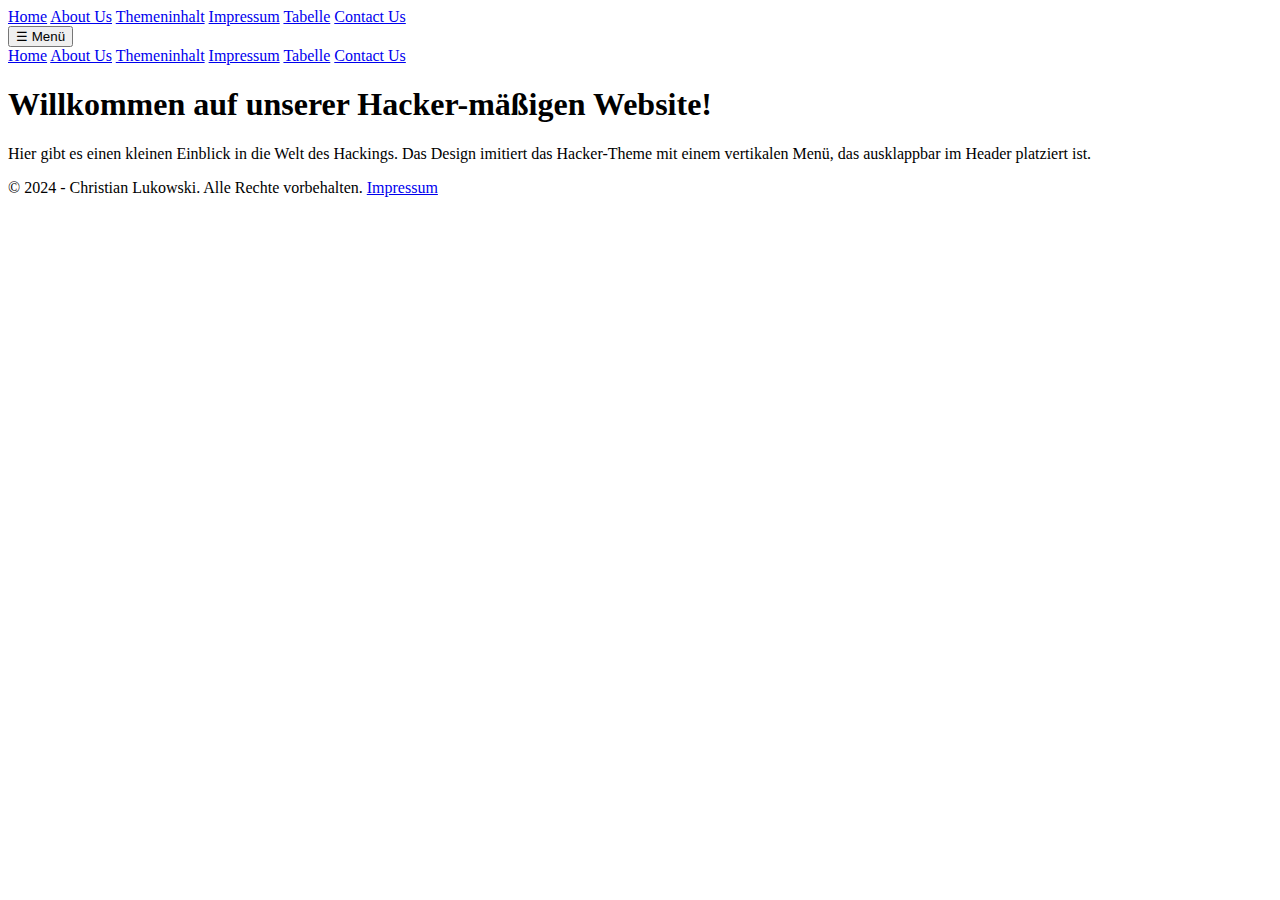
==== index.html @ 420d92fd "dd" ====
<!DOCTYPE html>
<html lang="de">
<head>
    <meta charset="UTF-8">
    <meta name="viewport" content="width=device-width, initial-scale=1.0">
    <link rel="stylesheet" href="assets/css/style.css">
    <title>Home - Hacker Themed Website</title>
</head>
<body>
    <header>
        <nav class="horizontal-menu">
            <a href="index.html">Home</a>
            <a href="pages/about.html">About Us</a>
            <a href="pages/content.html">Themeninhalt</a>
            <a href="pages/impressum.html">Impressum</a>
            <a href="pages/table.html">Tabelle</a>
            <a href="pages/contact.html">Contact Us</a>
        </nav>
        <div id="vertical-menu">
            <button id="menu-toggle">☰ Menü</button>
            <nav class="vertical-menu">
                <a href="index.html">Home</a>
                <a href="pages/about.html">About Us</a>
                <a href="pages/content.html">Themeninhalt</a>
                <a href="pages/impressum.html">Impressum</a>
                <a href="pages/table.html">Tabelle</a>
                <a href="pages/contact.html">Contact Us</a>
            </nav>
        </div>
    </header>
    <main>
        <section class="hero">
            <h1>Willkommen auf unserer Hacker-mäßigen Website!</h1>
            <p>Hier gibt es einen kleinen Einblick in die Welt des Hackings. Das Design imitiert das Hacker-Theme mit einem vertikalen Menü, das ausklappbar im Header platziert ist.</p>
        </section>
    </main>
    <footer>
        <p>&copy; 2024 - Christian Lukowski. Alle Rechte vorbehalten. <a href="pages/impressum.html">Impressum</a></p>
    </footer>
    <script src="assets/js/script.js" defer></script>
</body>
</html>
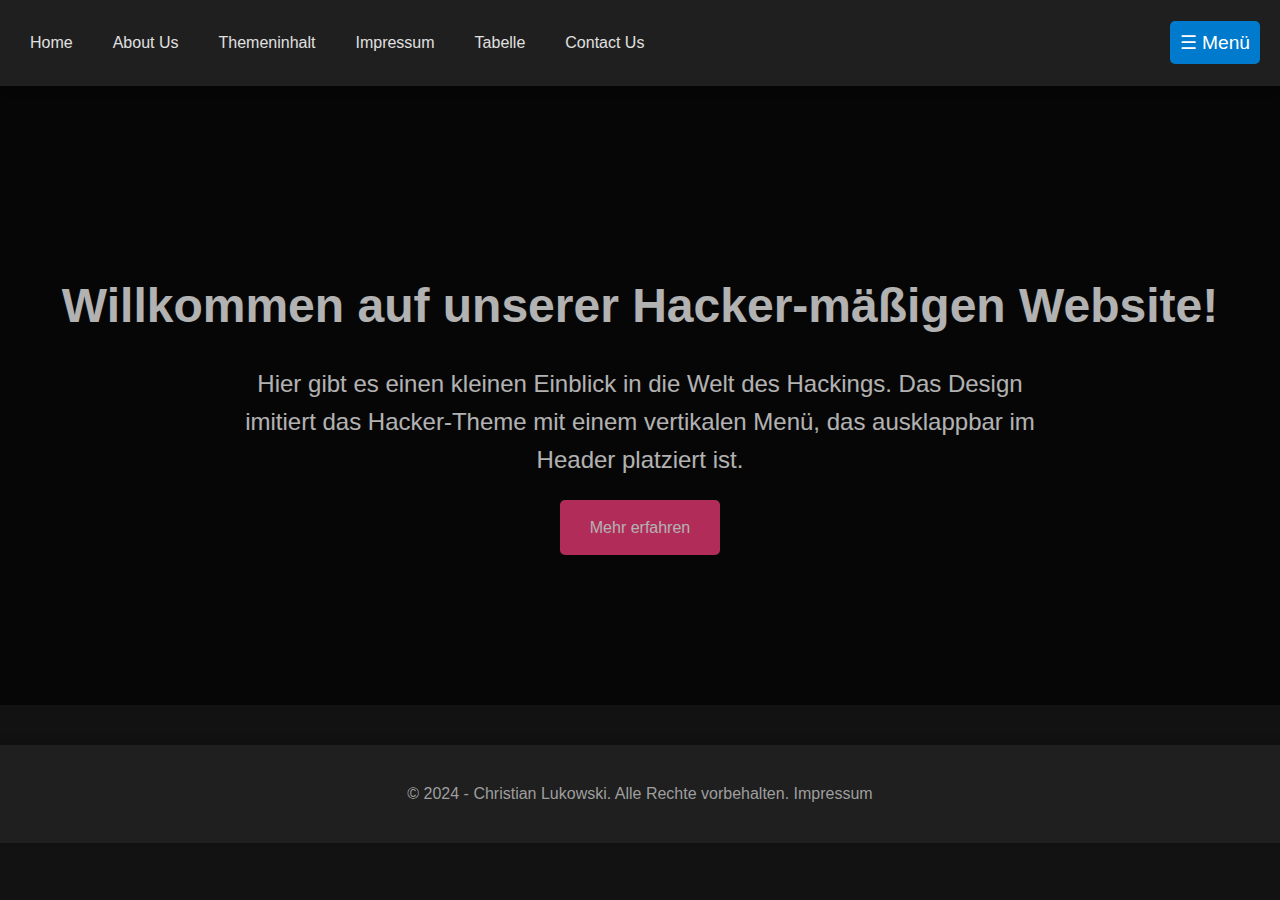
==== commit 8409b320: "ss" ====
--- a/index.html
+++ b/index.html
@@ -32,6 +32,7 @@
         <section class="hero">
             <h1>Willkommen auf unserer Hacker-mäßigen Website!</h1>
             <p>Hier gibt es einen kleinen Einblick in die Welt des Hackings. Das Design imitiert das Hacker-Theme mit einem vertikalen Menü, das ausklappbar im Header platziert ist.</p>
+            <a href="#" class="cta-button">Mehr erfahren</a>
         </section>
     </main>
     <footer>
--- a/assets/css/style.css
+++ b/assets/css/style.css
@@ -0,0 +1,164 @@
+body {
+  font-family: 'Roboto', Arial, sans-serif;
+  background-color: #121212;
+  color: #e0e0e0;
+  margin: 0;
+  padding: 0;
+  line-height: 1.6;
+}
+
+header {
+  background-color: #1f1f1f;
+  padding: 20px;
+  display: flex;
+  justify-content: space-between;
+  align-items: center;
+  box-shadow: 0 4px 8px rgba(0, 0, 0, 0.2);
+  position: sticky;
+  top: 0;
+  z-index: 1000;
+}
+
+.horizontal-menu {
+  display: flex;
+  gap: 20px;
+}
+
+.horizontal-menu a {
+  color: #e0e0e0;
+  text-decoration: none;
+  padding: 10px;
+  transition: background-color 0.3s, color 0.3s;
+  border-radius: 5px;
+}
+
+.horizontal-menu a:hover {
+  background-color: #ff4081;
+  color: #ffffff;
+}
+
+#menu-toggle {
+  background-color: #007acc;
+  color: #ffffff;
+  border: none;
+  padding: 10px;
+  font-size: 1.2em;
+  cursor: pointer;
+  transition: background-color 0.3s;
+  border-radius: 5px;
+}
+
+#menu-toggle:hover {
+  background-color: #005f99;
+}
+
+.vertical-menu {
+  display: none;
+  flex-direction: column;
+  background-color: #1f1f1f;
+  position: absolute;
+  top: 60px;
+  left: 20px;
+  box-shadow: 0 4px 8px rgba(0, 0, 0, 0.2);
+  border-radius: 5px;
+}
+
+.vertical-menu a {
+  color: #e0e0e0;
+  text-decoration: none;
+  padding: 15px;
+  border-top: 1px solid #333;
+}
+
+.vertical-menu a:hover {
+  background-color: #ff4081;
+}
+
+.hero {
+  text-align: center;
+  padding: 150px 20px;
+  background: linear-gradient(rgba(0, 0, 0, 0.5), rgba(0, 0, 0, 0.5)), url('../images/hacking.jpg') no-repeat center center/cover;
+  color: #ffffff;
+  position: relative;
+}
+
+.hero::after {
+  content: '';
+  position: absolute;
+  top: 0;
+  left: 0;
+  width: 100%;
+  height: 100%;
+  background: rgba(0, 0, 0, 0.3);
+  pointer-events: none;
+}
+
+.hero h1 {
+  font-size: 3em;
+  margin-bottom: 20px;
+  animation: fadeIn 2s ease-in-out;
+}
+
+.hero p {
+  font-size: 1.5em;
+  max-width: 800px;
+  margin: 0 auto 20px auto;
+  animation: fadeIn 3s ease-in-out;
+}
+
+.cta-button {
+  display: inline-block;
+  padding: 15px 30px;
+  background-color: #ff4081;
+  color: #ffffff;
+  text-decoration: none;
+  border-radius: 5px;
+  transition: background-color 0.3s, transform 0.3s;
+  animation: fadeIn 4s ease-in-out;
+}
+
+.cta-button:hover {
+  background-color: #e91e63;
+  transform: scale(1.05);
+}
+
+footer {
+  background-color: #1f1f1f;
+  padding: 20px;
+  text-align: center;
+  margin-top: 40px;
+  color: #9e9e9e;
+  box-shadow: 0 -4px 8px rgba(0, 0, 0, 0.2);
+}
+
+footer a {
+  color: #9e9e9e;
+  text-decoration: none;
+  transition: color 0.3s;
+}
+
+footer a:hover {
+  color: #ffffff;
+}
+
+@keyframes fadeIn {
+  from { opacity: 0; }
+  to { opacity: 1; }
+}
+```
+
+### assets/js/script.js
+```javascript
+document.getElementById('menu-toggle').addEventListener('click', function() {
+  const verticalMenu = document.querySelector('.vertical-menu');
+  verticalMenu.style.display = (verticalMenu.style.display === 'block') ? 'none' : 'block';
+});
+
+document.addEventListener('click', function(event) {
+  const target = event.target;
+  const verticalMenu = document.querySelector('.vertical-menu');
+  const menuToggle = document.getElementById('menu-toggle');
+  if (verticalMenu.style.display === 'block' && target !== verticalMenu && target !== menuToggle) {
+      verticalMenu.style.display = 'none';
+  }
+});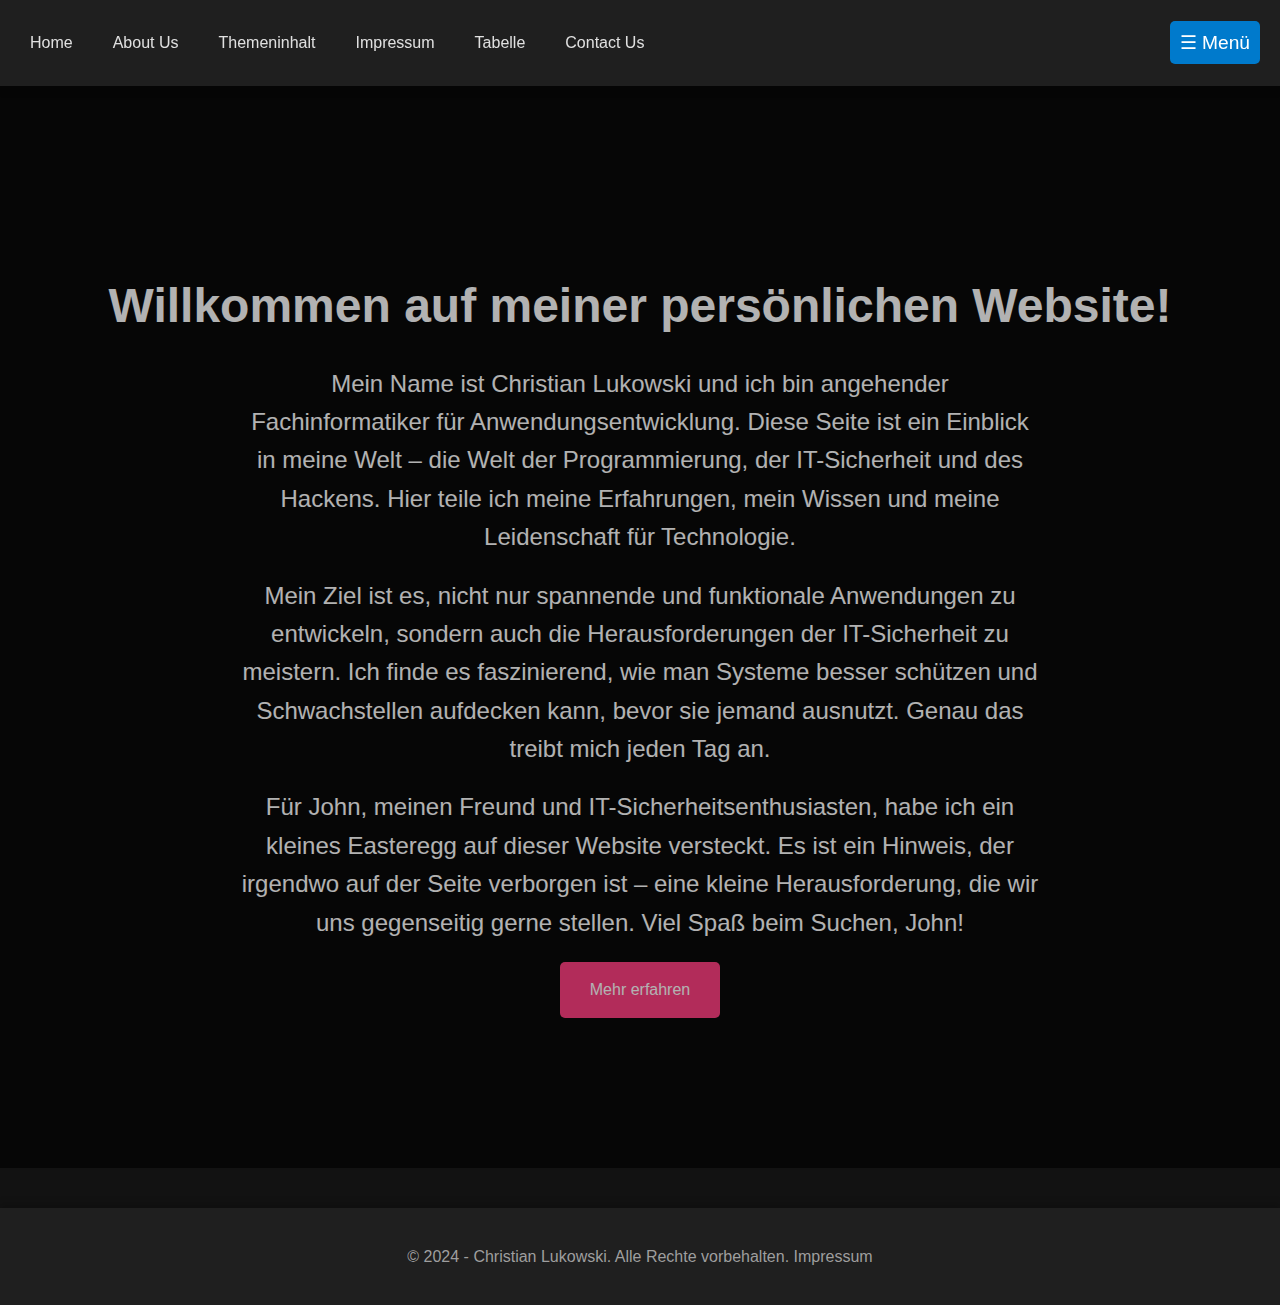
==== commit 512df59d: "ssa" ====
--- a/index.html
+++ b/index.html
@@ -4,7 +4,7 @@
     <meta charset="UTF-8">
     <meta name="viewport" content="width=device-width, initial-scale=1.0">
     <link rel="stylesheet" href="assets/css/style.css">
-    <title>Home - Hacker Themed Website</title>
+    <title>Home - Christian Lukowski</title>
 </head>
 <body>
     <header>
@@ -30,9 +30,14 @@
     </header>
     <main>
         <section class="hero">
-            <h1>Willkommen auf unserer Hacker-mäßigen Website!</h1>
-            <p>Hier gibt es einen kleinen Einblick in die Welt des Hackings. Das Design imitiert das Hacker-Theme mit einem vertikalen Menü, das ausklappbar im Header platziert ist.</p>
+            <h1>Willkommen auf meiner persönlichen Website!</h1>
+            <p>Mein Name ist Christian Lukowski und ich bin angehender Fachinformatiker für Anwendungsentwicklung. Diese Seite ist ein Einblick in meine Welt – die Welt der Programmierung, der IT-Sicherheit und des Hackens. Hier teile ich meine Erfahrungen, mein Wissen und meine Leidenschaft für Technologie.</p>
+            <p>Mein Ziel ist es, nicht nur spannende und funktionale Anwendungen zu entwickeln, sondern auch die Herausforderungen der IT-Sicherheit zu meistern. Ich finde es faszinierend, wie man Systeme besser schützen und Schwachstellen aufdecken kann, bevor sie jemand ausnutzt. Genau das treibt mich jeden Tag an.</p>
+            <p>Für John, meinen Freund und IT-Sicherheitsenthusiasten, habe ich ein kleines Easteregg auf dieser Website versteckt. Es ist ein Hinweis, der irgendwo auf der Seite verborgen ist – eine kleine Herausforderung, die wir uns gegenseitig gerne stellen. Viel Spaß beim Suchen, John!</p>
             <a href="#" class="cta-button">Mehr erfahren</a>
+        </section>
+        <section class="easteregg" style="display:none;">
+            <p>Hey John, du hast das Easteregg gefunden! Sicherheit ist der Schlüssel, bleib neugierig und lass uns weiterhin die Welt der IT gemeinsam entdecken!</p>
         </section>
     </main>
     <footer>
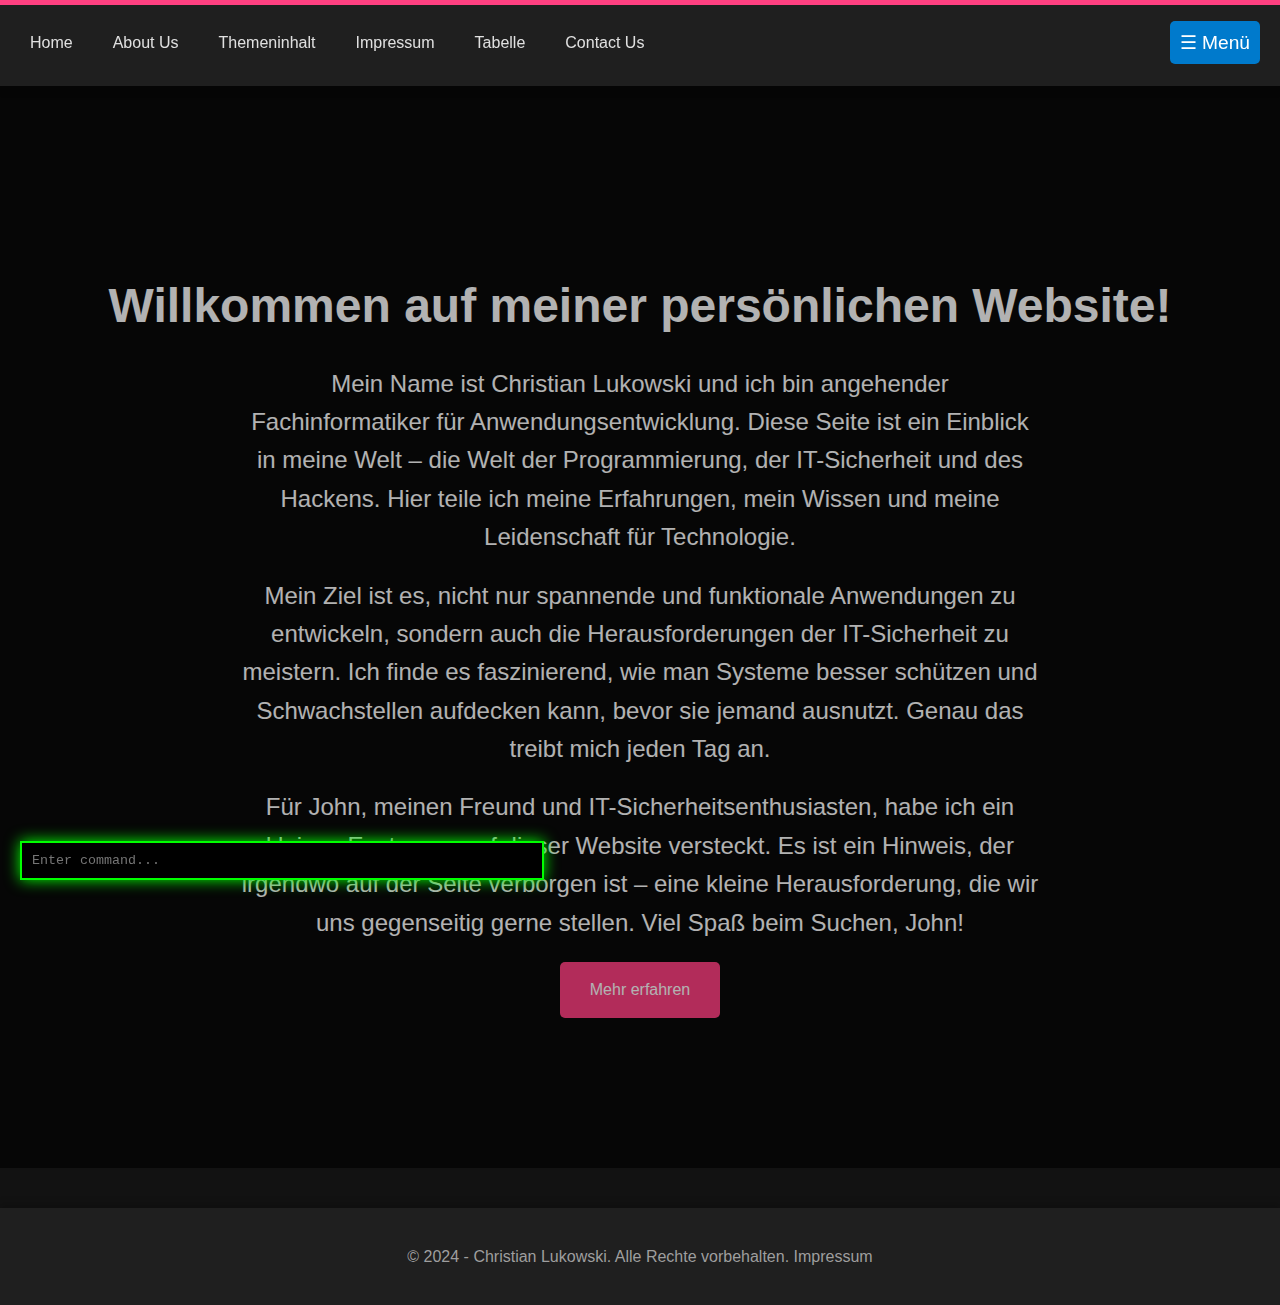
==== commit 2dfa3042: "aaad" ====
--- a/index.html
+++ b/index.html
@@ -7,6 +7,7 @@
     <title>Home - Christian Lukowski</title>
 </head>
 <body>
+    <div id="loading-bar"></div>
     <header>
         <nav class="horizontal-menu">
             <a href="index.html">Home</a>
@@ -45,4 +46,4 @@
     </footer>
     <script src="assets/js/script.js" defer></script>
 </body>
-</html>+</html>
--- a/assets/css/style.css
+++ b/assets/css/style.css
@@ -145,20 +145,44 @@
   from { opacity: 0; }
   to { opacity: 1; }
 }
-```
+/* ... Bestehender Code ... */
 
-### assets/js/script.js
-```javascript
-document.getElementById('menu-toggle').addEventListener('click', function() {
-  const verticalMenu = document.querySelector('.vertical-menu');
-  verticalMenu.style.display = (verticalMenu.style.display === 'block') ? 'none' : 'block';
-});
+.glitch {
+  animation: glitch-animation 1s infinite;
+}
 
-document.addEventListener('click', function(event) {
-  const target = event.target;
-  const verticalMenu = document.querySelector('.vertical-menu');
-  const menuToggle = document.getElementById('menu-toggle');
-  if (verticalMenu.style.display === 'block' && target !== verticalMenu && target !== menuToggle) {
-      verticalMenu.style.display = 'none';
-  }
-});+@keyframes glitch-animation {
+  0% { transform: translate(0); }
+  20% { transform: translate(-5px, 5px); }
+  40% { transform: translate(5px, -5px); }
+  60% { transform: translate(-5px, -5px); }
+  80% { transform: translate(5px, 5px); }
+  100% { transform: translate(0); }
+}
+
+/* Konsolensimulation */
+#console-input {
+  position: fixed;
+  bottom: 20px;
+  left: 20px;
+  width: calc(100% - 40px);
+  max-width: 500px;
+  padding: 10px;
+  background: #000;
+  color: #0f0;
+  font-family: 'Courier New', Courier, monospace;
+  border: 2px solid #0f0;
+  box-shadow: 0 0 15px #0f0;
+  z-index: 9999;
+}
+/* Ladebalken */
+#loading-bar {
+  position: fixed;
+  top: 0;
+  left: 0;
+  width: 0;
+  height: 5px;
+  background-color: #ff4081;
+  z-index: 9999;
+  transition: width 0.5s ease;
+}
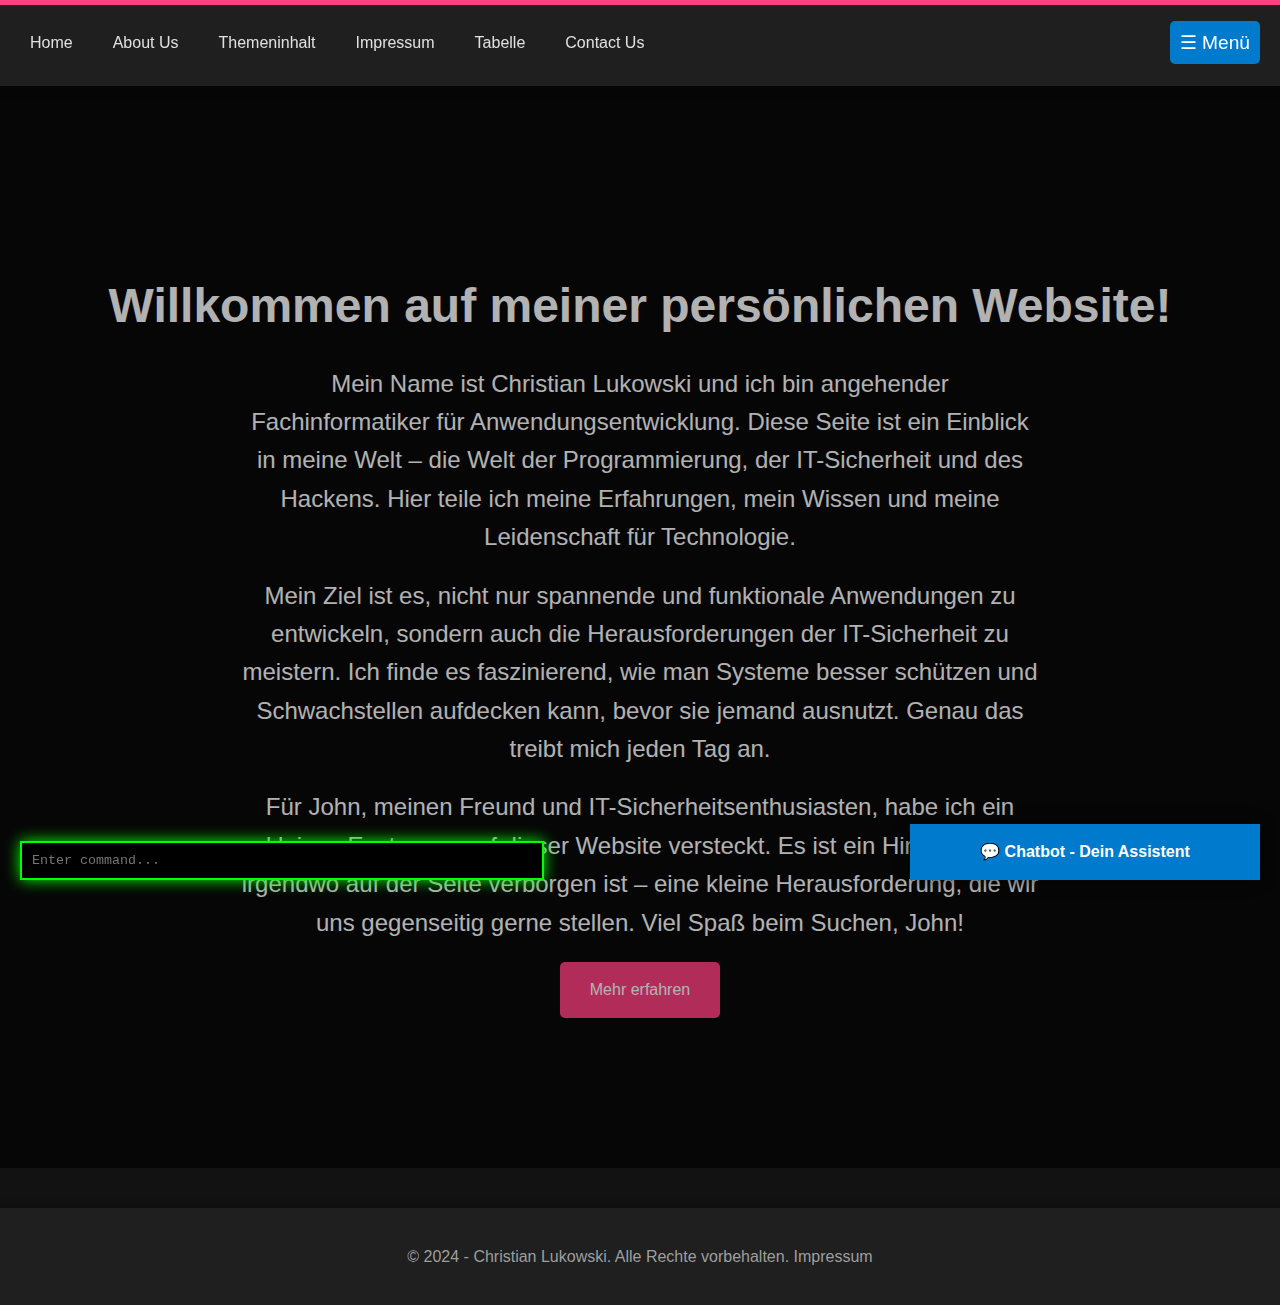
==== commit 72875f5b: "bot" ====
--- a/index.html
+++ b/index.html
@@ -41,6 +41,14 @@
             <p>Hey John, du hast das Easteregg gefunden! Sicherheit ist der Schlüssel, bleib neugierig und lass uns weiterhin die Welt der IT gemeinsam entdecken!</p>
         </section>
     </main>
+    <div id="chatbot-container">
+        <div id="chatbot-header">💬 Chatbot - Dein Assistent</div>
+        <div id="chatbot-body">
+            <div id="chatbot-messages"></div>
+            <input type="text" id="chatbot-input" placeholder="Schreibe eine Nachricht..." />
+            <button id="chatbot-send">Senden</button>
+        </div>
+    </div>    
     <footer>
         <p>&copy; 2024 - Christian Lukowski. Alle Rechte vorbehalten. <a href="pages/impressum.html">Impressum</a></p>
     </footer>
--- a/assets/css/style.css
+++ b/assets/css/style.css
@@ -117,10 +117,7 @@
   animation: fadeIn 4s ease-in-out;
 }
 
-.cta-button:hover {
-  background-color: #e91e63;
-  transform: scale(1.05);
-}
+
 
 footer {
   background-color: #1f1f1f;
@@ -144,20 +141,6 @@
 @keyframes fadeIn {
   from { opacity: 0; }
   to { opacity: 1; }
-}
-/* ... Bestehender Code ... */
-
-.glitch {
-  animation: glitch-animation 1s infinite;
-}
-
-@keyframes glitch-animation {
-  0% { transform: translate(0); }
-  20% { transform: translate(-5px, 5px); }
-  40% { transform: translate(5px, -5px); }
-  60% { transform: translate(-5px, -5px); }
-  80% { transform: translate(5px, 5px); }
-  100% { transform: translate(0); }
 }
 
 /* Konsolensimulation */
@@ -186,3 +169,110 @@
   z-index: 9999;
   transition: width 0.5s ease;
 }
+/* Media Queries für responsives Design */
+@media (max-width: 768px) {
+  .horizontal-menu {
+      display: none; /* Versteckt das horizontale Menü bei kleineren Bildschirmen */
+  }
+
+  #menu-toggle {
+      display: block; /* Zeigt den Menü-Button für kleinere Bildschirme an */
+  }
+
+  .vertical-menu {
+      display: flex; /* Zeigt das vertikale Menü an */
+  }
+
+  .hero h1 {
+      font-size: 2em; /* Kleinere Schriftgröße für die Überschrift auf Tablets */
+  }
+
+  .hero p {
+      font-size: 1.2em; /* Kleinere Schriftgröße für den Text auf Tablets */
+  }
+}
+
+@media (max-width: 480px) {
+  .hero {
+      padding: 100px 10px; /* Weniger Padding für kleine Bildschirme */
+  }
+
+  .hero h1 {
+      font-size: 1.8em; /* Kleinere Schriftgröße für die Überschrift auf Smartphones */
+  }
+
+  .hero p {
+      font-size: 1em; /* Kleinere Schriftgröße für den Text auf Smartphones */
+  }
+
+  .cta-button {
+      padding: 10px 20px; /* Weniger Padding für den CTA-Button auf kleinen Bildschirmen */
+  }
+}
+
+#chatbot-container {
+  position: fixed;
+  bottom: 20px;
+  right: 20px;
+  width: 350px;
+  background-color: #1f1f1f;
+  border-radius: 10px;
+  box-shadow: 0 0 15px rgba(0, 0, 0, 0.5);
+  z-index: 9999;
+}
+
+#chatbot-header {
+  background-color: #007acc;
+  color: #ffffff;
+  padding: 15px;
+  text-align: center;
+  font-weight: bold;
+  cursor: pointer;
+}
+
+#chatbot-body {
+  display: none;
+  flex-direction: column;
+  background-color: #121212;
+  padding: 10px;
+  border-top: 1px solid #007acc;
+}
+
+#chatbot-messages {
+  height: 200px;
+  overflow-y: auto;
+  margin-bottom: 10px;
+  color: #e0e0e0;
+}
+
+.message {
+  margin: 10px 0;
+  padding: 10px;
+  background-color: #1e1e1e;
+  border-radius: 5px;
+  animation: fadeIn 0.5s ease-in-out;
+}
+
+#chatbot-input {
+  padding: 10px;
+  width: calc(100% - 70px);
+  margin-right: 5px;
+}
+
+#chatbot-send {
+  background-color: #ff4081;
+  color: #ffffff;
+  padding: 10px;
+  border: none;
+  cursor: pointer;
+  transition: background-color 0.3s;
+}
+
+#chatbot-send:hover {
+  background-color: #e91e63;
+}
+
+@keyframes fadeIn {
+  from { opacity: 0; }
+  to { opacity: 1; }
+}
